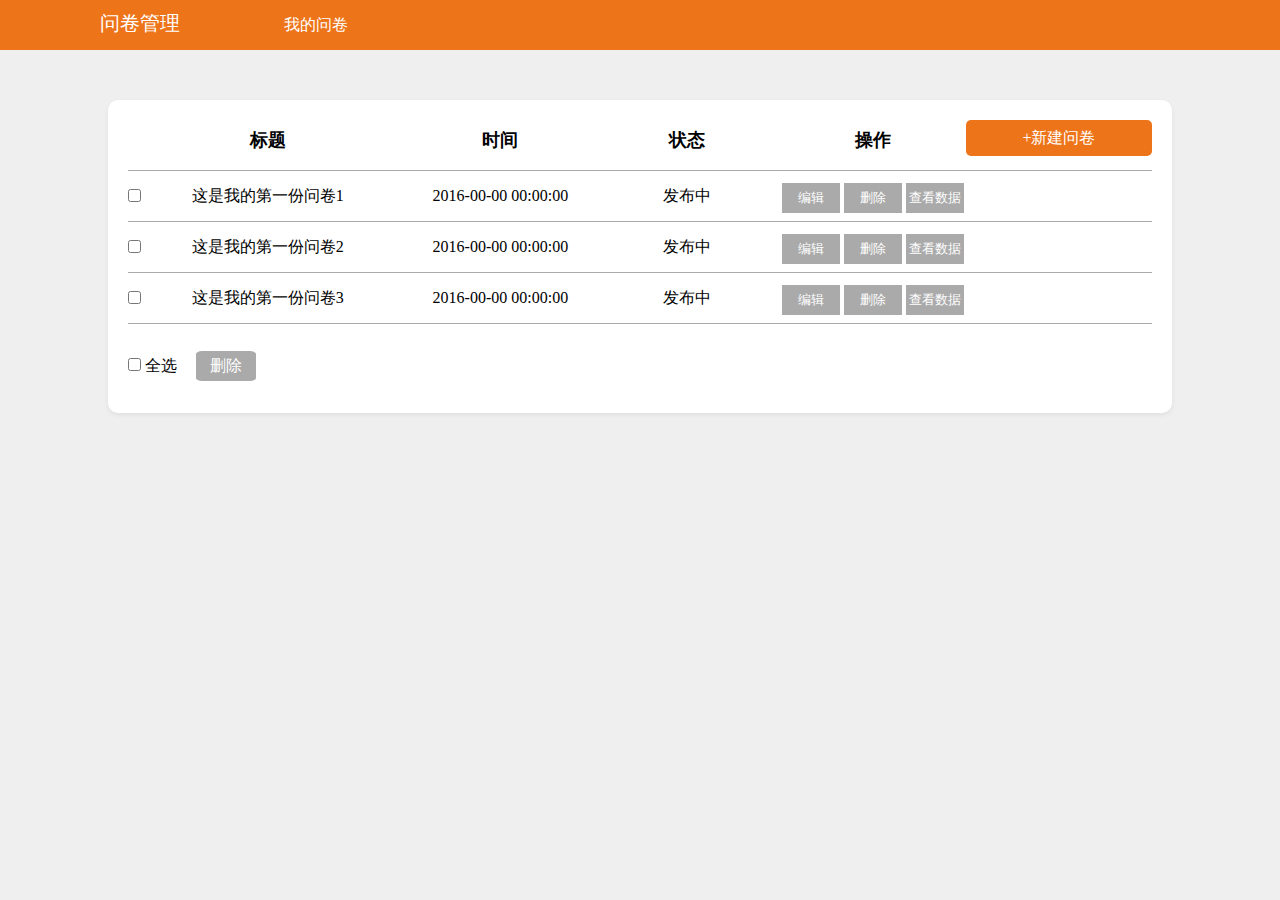
==== index.html @ f7811541 "1222" ====
<!DOCTYPE html>
<html>
<head>
    <meta charset="UTF-8">
    <title>问卷</title>
    <link rel="stylesheet" href="style/homepage.css">
</head>
<body>
    <header>
        <nav>
            <a href="#"><span>问卷管理</span></a>
            <a href=""><span>我的问卷</span></a>
        </nav>
    </header>

    <section id="contain">
        <ul class="paperlist">
            <li class="listheader">
                <span>标题</span>
                <span>时间</span>
                <span>状态</span>
                <span>操作</span>
                <a href="edit.html">+新建问卷</a>
            </li>
            <li class="listitem">
                <input class="select" type="checkbox">
                <span>这是我的第一份问卷1</span>
                <span>2016-00-00 00:00:00</span>
                <span>发布中</span>
                <div class="btn-wraper">
                    <button>编辑</button>
                    <button class="del">删除</button>
                    <button>查看数据</button>
                </div>
                <div class="empty"></div>
            </li>
            <li class="listitem">
                <input class="select" type="checkbox">
                <span>这是我的第一份问卷2</span>
                <span>2016-00-00 00:00:00</span>
                <span>发布中</span>
                <div class="btn-wraper">
                    <button>编辑</button>
                    <button class="del">删除</button>
                    <button>查看数据</button>
                </div>
                <div class="empty"></div>
            </li>
            <li class="listitem">
                <input class="select" type="checkbox">
                <span>这是我的第一份问卷3</span>
                <span>2016-00-00 00:00:00</span>
                <span>发布中</span>
                <div class="btn-wraper">
                    <button>编辑</button>
                    <button class="del">删除</button>
                    <button>查看数据</button>
                </div>
                <div class="empty"></div>
            </li>
        </ul>
        <div class="select-all">
            <input id="btn-select-all" type="checkbox">
            <label for="btn-select-all">全选</label>
            <button class="del-all">删除</button>
        </div>
    </section>

    <section class="submitbox1">
        <div class="box">
            <p class="tip">提示</p>
            <p class="submittext">确认要删除问卷吗？</p>
            <button class="btn-submit">确认</button>
            <button class="btn-cancel">取消</button>
        </div>
        <div class="shadow"></div>
    </section>

    <section class="submitbox2">
        <div class="box">
            <p class="tip">提示</p>
            <p class="submittext">确认要删除选择的问卷吗？</p>
            <button class="btn-submit">确认</button>
            <button class="btn-cancel">取消</button>
        </div>
        <div class="shadow"></div>
    </section>

    <script src="js/require.js" data-main="js/main"></script>
</body>
</html>
---- style/homepage.css ----
* {
    margin: 0;
    padding: 0;
    font-family: "微软雅黑";
}
html,
body {
    background-color: #efefef;
}

/*导航页*/
nav {
    width: 100%;
    height: 50px;
    background-color: #ee7419;
}
nav a {
    text-decoration: none;
    color: #fff;
}
nav a:nth-of-type(1) {
    display: inline-block;
    font-size: 20px;
    margin: 10px 100px;
}
/*问卷*/
#contain {
    width: 80%;
    margin: 50px auto;
    padding: 20px;
    background-color: #fff;
    box-shadow: 0 2px 4px rgba(100,100,100,.1);
    border-radius: 10px;
}
.paperlist li {
    height: 50px;
    width: 100%;
    line-height: 40px;
    list-style: none;
    display: flex;
    position: relative;
    border-bottom: 1px solid #aaa;
}
.paperlist .listitem:hover {
    background-color: #fcf0e5;
}
.listheader > span {
    display: inline-block;
    text-align: center;
    font-weight: bold;
    font-size: 18px;
    flex: 1;
}
.listheader > span:nth-of-type(1) {
    flex: 1.5;
}
.listheader a {
    display: inline-block;
    text-decoration: none;
    text-align: center;
    color: #fff;
    background-color: #ee7419;
    height: 36px;
    border-radius: 5px;
    line-height: 35px;
    flex: 1;
}
.listitem > span {
    display: inline-block;
    text-align: center;
    flex: 1;
    line-height: 20px;
    margin-top: 15px;
}
.listitem > span:nth-of-type(1) {
    flex: 1.5;
    overflow: hidden;
}
.listitem .select {
    position: absolute;
    top: 18px;
}
.listitem .empty {
    flex: 1;
}
.btn-wraper {
    display: inline-block;
    flex: 1;
    display: flex;
}
.btn-wraper button,
.select-all .del-all {
    margin: 12px 2px;
    background-color: #aaa;
    outline: none;
    border: none;
    height: 30px;
    flex: 1;
    color: #fff;
    -webkit-transition: background-color .3s ease;
    -moz-transition: background-color .3s ease;
    -ms-transition: background-color .3s ease;
    -o-transition: background-color .3s ease;
    transition: background-color .3s ease;
}
.btn-wraper button:hover,
.select-all .del-all:hover {
    background-color: #ee7419;
}
.select-all {
    margin-top: 15px;
}
.select-all span {

    font-size: 18px;
    margin-right: 20px;
}
.select-all .del-all {
    width: 60px;
    height: 30px;
    border-radius: 10%;
    font-size: 16px;
    margin-left: 15px;
}

/*submitbox*/
.submitbox1,
.submitbox2 {
    display: none;
}
.submitbox1 .box,
.submitbox2 .box {
    background-color: #fff;
    width: 300px;
    height: 180px;
    position: fixed;
    margin-left: -150px;
    left: 50%;
    margin-top: -100px;
    top: 50%;
    box-shadow: 2px 2px 5px rgba(100,100,100,.3);
    border-radius: 8px;
    opacity: 1;
    z-index: 100;
}
.box .tip {
    background-color: #ee7419;
    color: #fff;
    height: 35px;
    line-height: 35px;
    padding-left: 20px;
    font-size: 20px;
    border-radius: 8px 8px 0px 0px;
}
.box .submittext {
    font-size: 18px;
    margin: 20px 0px 50px 30px;
}
.box button {
    margin: 0px 5px;
    background-color: #aaa;
    outline: none;
    border: none;
    width: 80px;
    height: 30px;
    color: #fff;
}
.box button:hover {
    background-color: #ee7419;
}
.box .btn-submit {
    margin-left: 100px;
}
.submitbox1 .shadow,
.submitbox2 .shadow {
    position: fixed;
    right: 0;
    left: 0;
    top: 0;
    bottom: 0;
    background-color: rgba(100,100,100,.2);
    z-index: 99;
}
.active {
    display: block;
}
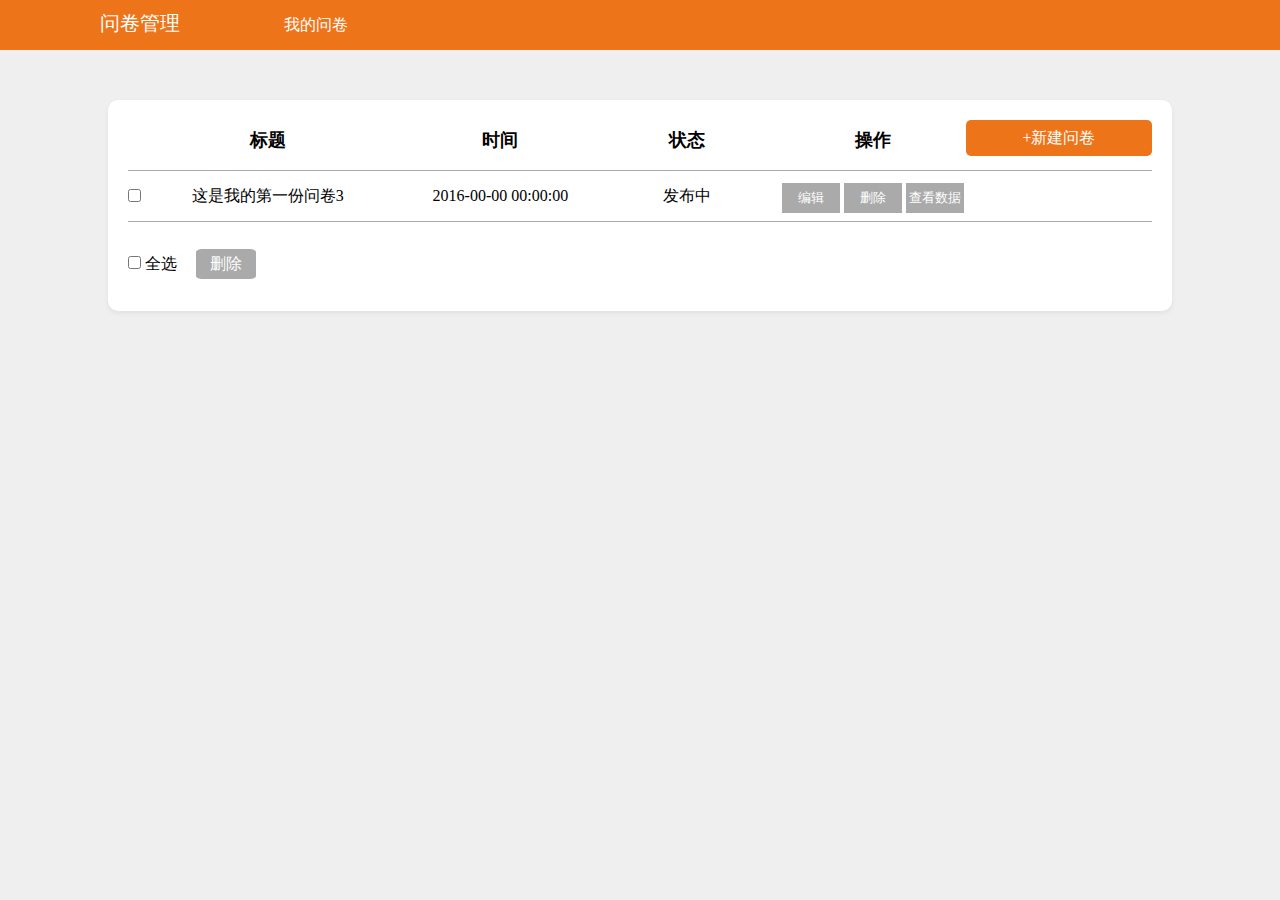
==== commit 8c29660f: "1227" ====
--- a/index.html
+++ b/index.html
@@ -9,7 +9,7 @@
     <header>
         <nav>
             <a href="#"><span>问卷管理</span></a>
-            <a href=""><span>我的问卷</span></a>
+            <a href="#"><span>我的问卷</span></a>
         </nav>
     </header>
 
@@ -21,30 +21,6 @@
                 <span>状态</span>
                 <span>操作</span>
                 <a href="edit.html">+新建问卷</a>
-            </li>
-            <li class="listitem">
-                <input class="select" type="checkbox">
-                <span>这是我的第一份问卷1</span>
-                <span>2016-00-00 00:00:00</span>
-                <span>发布中</span>
-                <div class="btn-wraper">
-                    <button>编辑</button>
-                    <button class="del">删除</button>
-                    <button>查看数据</button>
-                </div>
-                <div class="empty"></div>
-            </li>
-            <li class="listitem">
-                <input class="select" type="checkbox">
-                <span>这是我的第一份问卷2</span>
-                <span>2016-00-00 00:00:00</span>
-                <span>发布中</span>
-                <div class="btn-wraper">
-                    <button>编辑</button>
-                    <button class="del">删除</button>
-                    <button>查看数据</button>
-                </div>
-                <div class="empty"></div>
             </li>
             <li class="listitem">
                 <input class="select" type="checkbox">
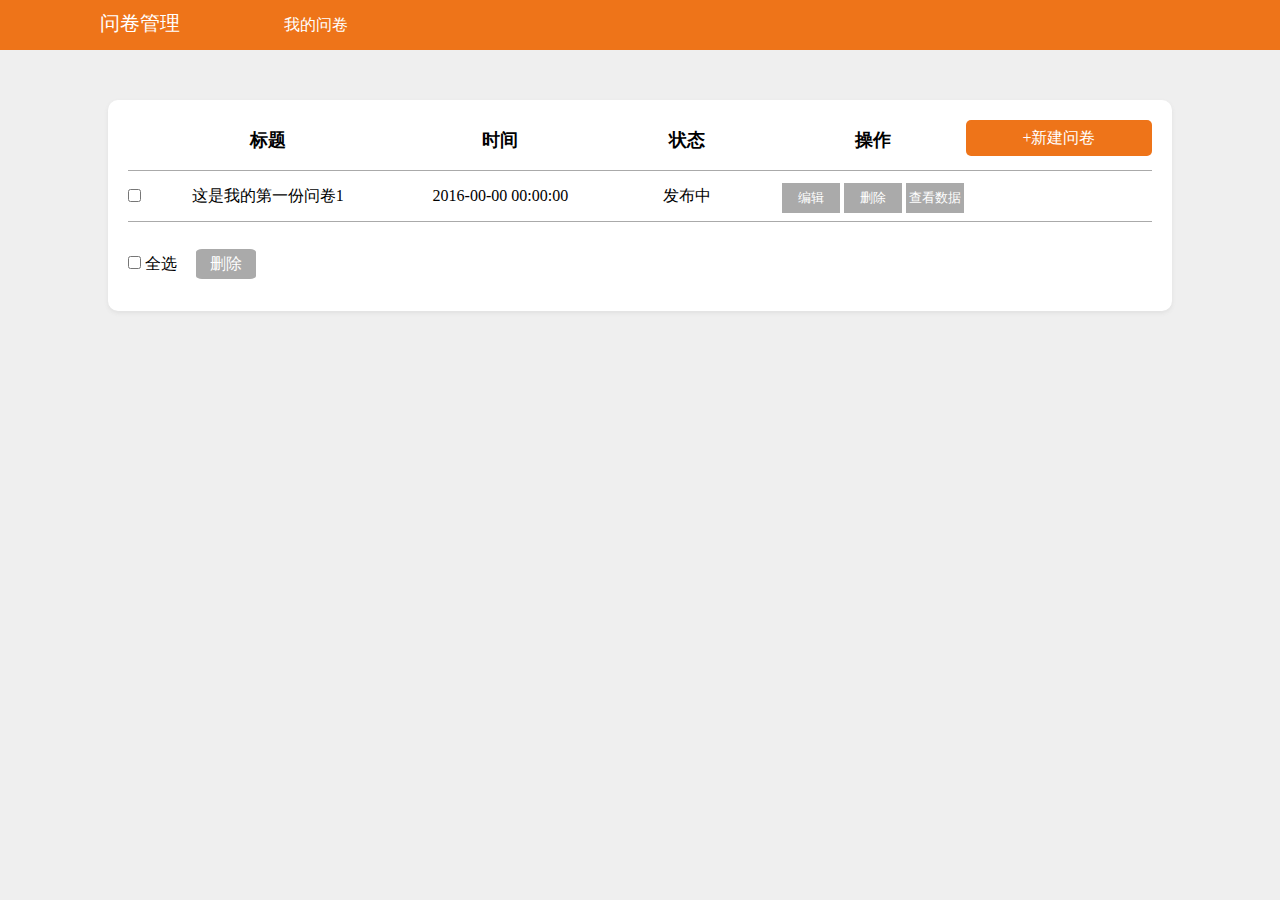
==== commit 2add20cf: "1229" ====
--- a/index.html
+++ b/index.html
@@ -22,11 +22,11 @@
                 <span>操作</span>
                 <a href="edit.html">+新建问卷</a>
             </li>
-            <li class="listitem">
+            <li class="listitem" hidden>
                 <input class="select" type="checkbox">
-                <span>这是我的第一份问卷3</span>
-                <span>2016-00-00 00:00:00</span>
-                <span>发布中</span>
+                <span class="title">这是我的第一份问卷1</span>
+                <span class="date">2016-00-00 00:00:00</span>
+                <span class="condition">发布中</span>
                 <div class="btn-wraper">
                     <button>编辑</button>
                     <button class="del">删除</button>
--- a/style/homepage.css
+++ b/style/homepage.css
@@ -32,7 +32,8 @@
     box-shadow: 0 2px 4px rgba(100,100,100,.1);
     border-radius: 10px;
 }
-.paperlist li {
+.paperlist .listheader,
+.paperlist .listitem {
     height: 50px;
     width: 100%;
     line-height: 40px;
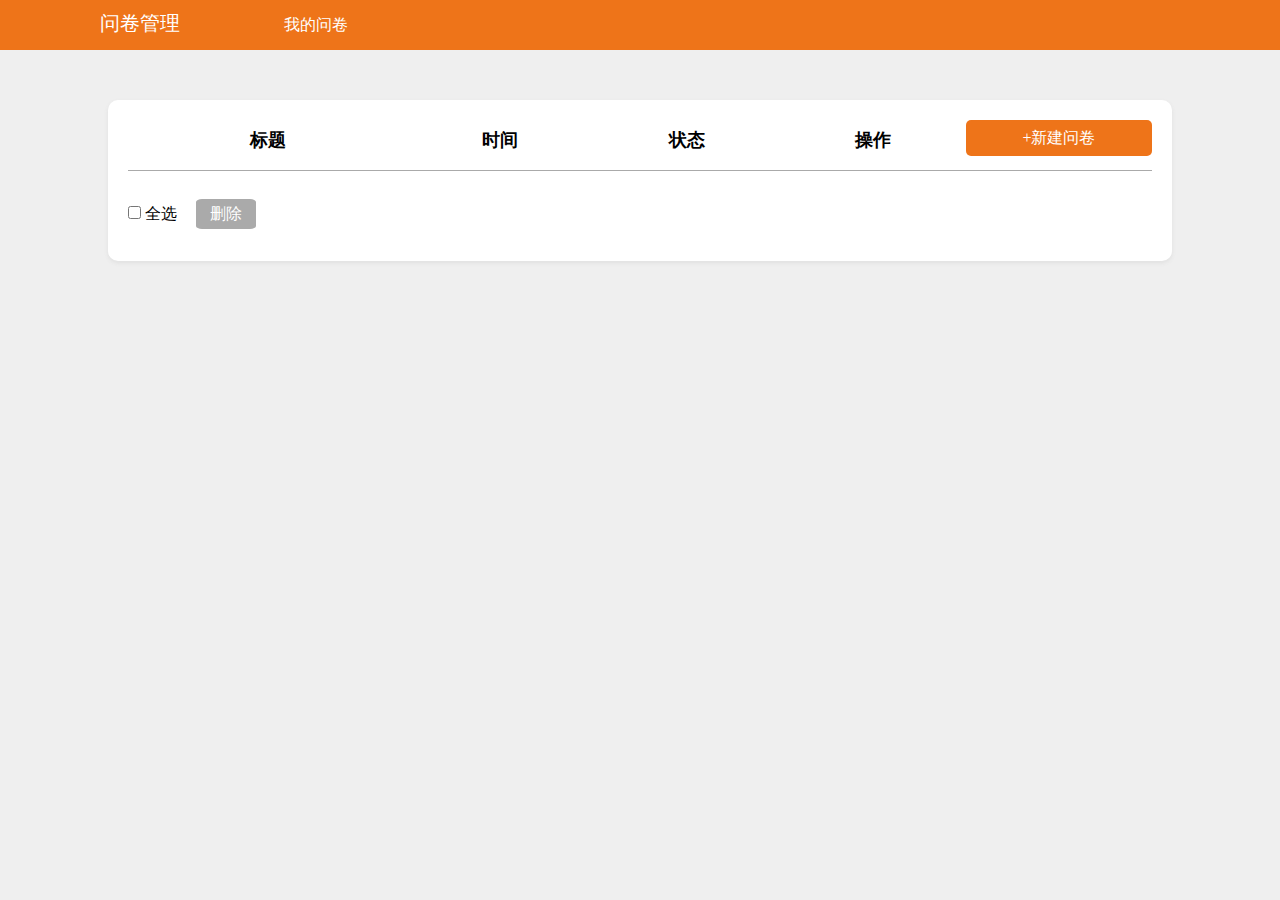
==== commit e6831322: "1230" ====
--- a/index.html
+++ b/index.html
@@ -22,7 +22,7 @@
                 <span>操作</span>
                 <a href="edit.html">+新建问卷</a>
             </li>
-            <li class="listitem" hidden>
+            <li class="listitem hidden">
                 <input class="select" type="checkbox">
                 <span class="title">这是我的第一份问卷1</span>
                 <span class="date">2016-00-00 00:00:00</span>
--- a/style/homepage.css
+++ b/style/homepage.css
@@ -32,8 +32,7 @@
     box-shadow: 0 2px 4px rgba(100,100,100,.1);
     border-radius: 10px;
 }
-.paperlist .listheader,
-.paperlist .listitem {
+.paperlist li {
     height: 50px;
     width: 100%;
     line-height: 40px;
@@ -41,6 +40,10 @@
     display: flex;
     position: relative;
     border-bottom: 1px solid #aaa;
+}
+.hidden {
+    margin-top: -50px;
+    visibility:hidden;
 }
 .paperlist .listitem:hover {
     background-color: #fcf0e5;
@@ -112,7 +115,6 @@
     margin-top: 15px;
 }
 .select-all span {
-
     font-size: 18px;
     margin-right: 20px;
 }
